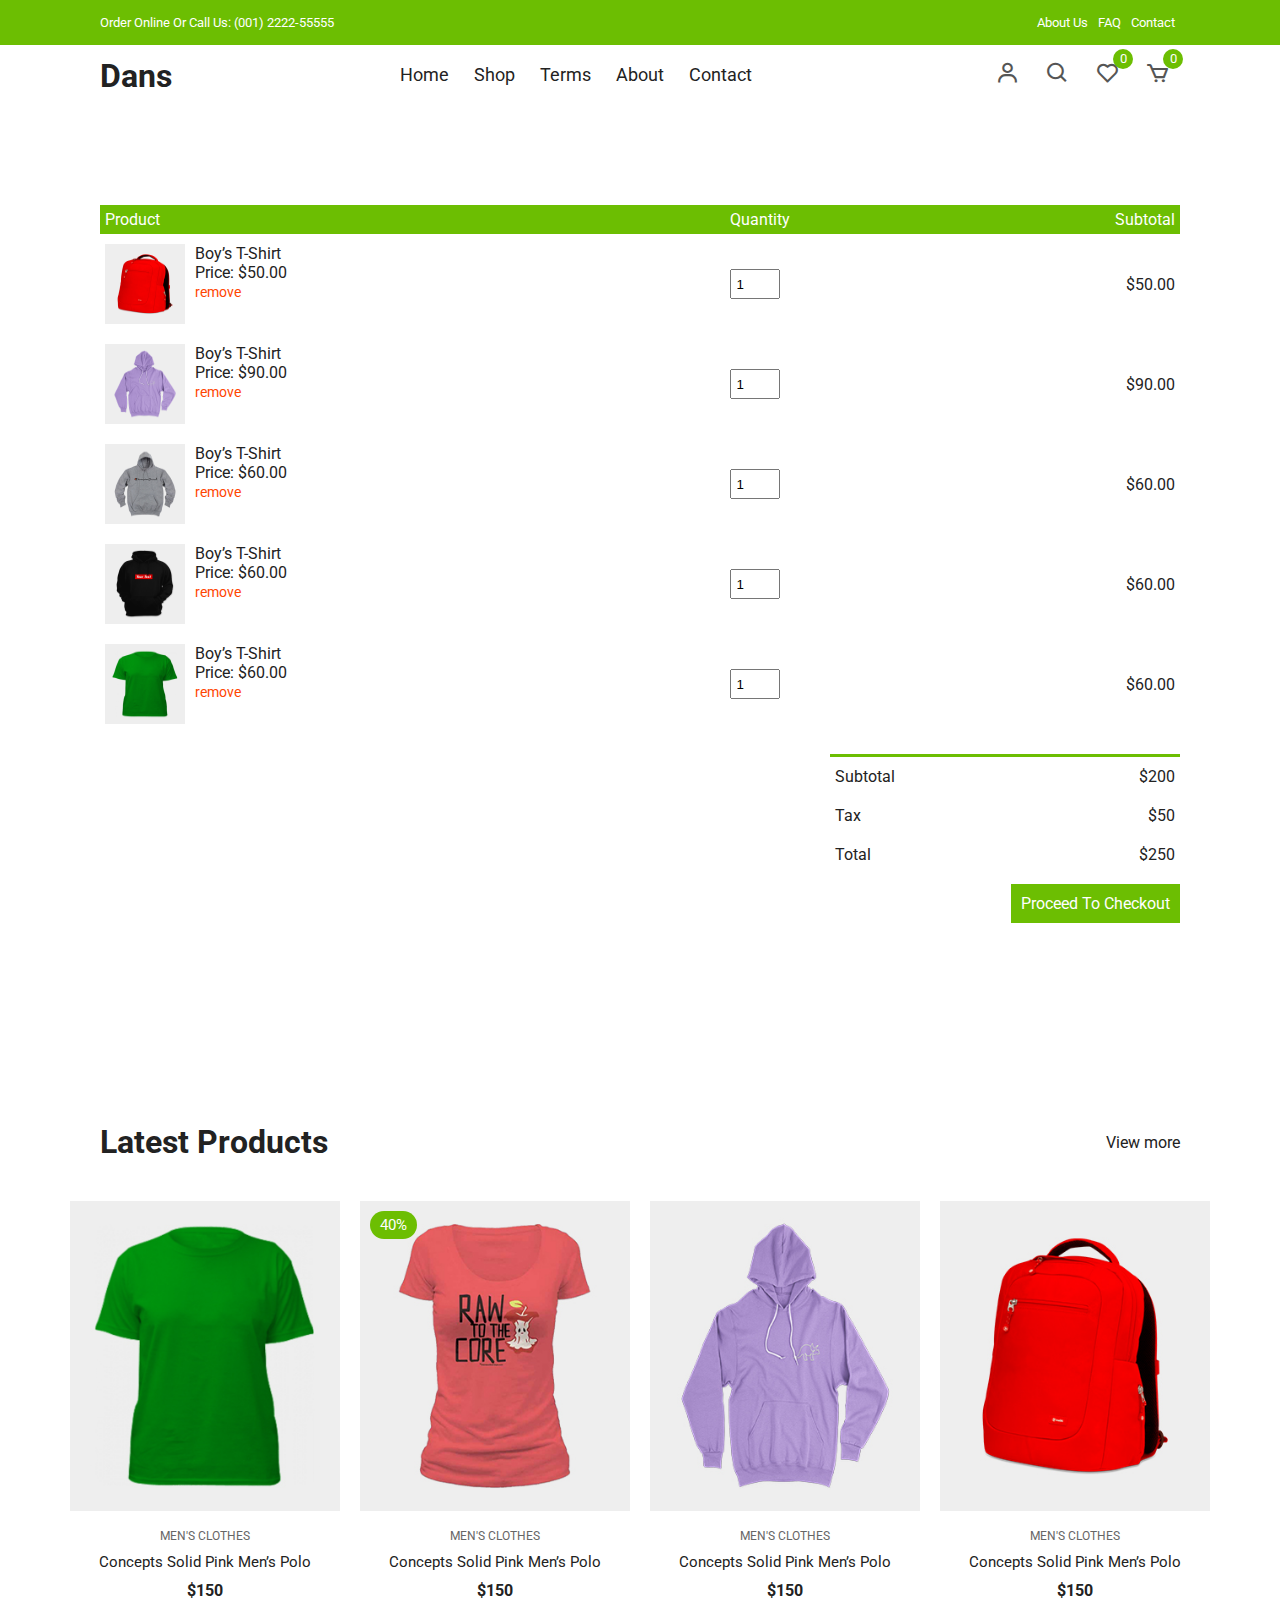
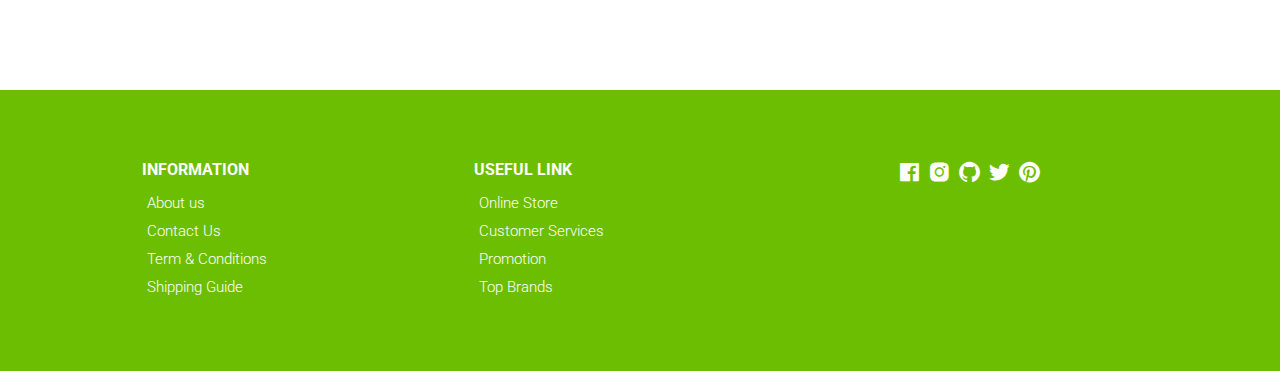
==== cart.html @ 0bd661a9 "Add files via upload" ====
<!DOCTYPE html>
<html lang="en">
  <head>
    <meta charset="UTF-8" />
    <meta name="viewport" content="width=device-width, initial-scale=1.0" />
    <!-- Box icons -->
    <link
      rel="stylesheet"
      href="https://cdn.jsdelivr.net/npm/boxicons@latest/css/boxicons.min.css"
    />
    <!-- Custom StyleSheet -->
    <link rel="stylesheet" href="./css/styles.css" />
    <title>Your Cart</title>
  </head>
  <body>
    <!-- Navigation -->
    <div class="top-nav">
      <div class="container d-flex">
        <p>Order Online Or Call Us: (001) 2222-55555</p>
        <ul class="d-flex">
          <li><a href="#">About Us</a></li>
          <li><a href="#">FAQ</a></li>
          <li><a href="#">Contact</a></li>
        </ul>
      </div>
    </div>
    <div class="navigation">
      <div class="nav-center container d-flex">
        <a href="index.html" class="logo"><h1>Dans</h1></a>

        <ul class="nav-list d-flex">
          <li class="nav-item">
            <a href="/" class="nav-link">Home</a>
          </li>
          <li class="nav-item">
            <a href="product.html" class="nav-link">Shop</a>
          </li>
          <li class="nav-item">
            <a href="#terms" class="nav-link">Terms</a>
          </li>
          <li class="nav-item">
            <a href="#about" class="nav-link">About</a>
          </li>
          <li class="nav-item">
            <a href="#contact" class="nav-link">Contact</a>
          </li>
          <li class="icons d-flex">
            <a href="login.html" class="icon">
              <i class="bx bx-user"></i>
            </a>
            <div class="icon">
              <i class="bx bx-search"></i>
            </div>
            <div class="icon">
              <i class="bx bx-heart"></i>
              <span class="d-flex">0</span>
            </div>
            <a href="cart.html" class="icon">
              <i class="bx bx-cart"></i>
              <span class="d-flex">0</span>
            </a>
          </li>
        </ul>

        <div class="icons d-flex">
          <a href="login.html" class="icon">
            <i class="bx bx-user"></i>
          </a>
          <div class="icon">
            <i class="bx bx-search"></i>
          </div>
          <div class="icon">
            <i class="bx bx-heart"></i>
            <span class="d-flex">0</span>
          </div>
          <a href="cart.html" class="icon">
            <i class="bx bx-cart"></i>
            <span class="d-flex">0</span>
          </a>
        </div>

        <div class="hamburger">
          <i class="bx bx-menu-alt-left"></i>
        </div>
      </div>
    </div>

    <!-- Cart Items -->
    <div class="container cart">
      <table>
        <tr>
          <th>Product</th>
          <th>Quantity</th>
          <th>Subtotal</th>
        </tr>
        <tr>
          <td>
            <div class="cart-info">
              <img src="./images/product-2.jpg" alt="" />
              <div>
                <p>Boy’s T-Shirt</p>
                <span>Price: $50.00</span> <br />
                <a href="#">remove</a>
              </div>
            </div>
          </td>
          <td><input type="number" value="1" min="1" /></td>
          <td>$50.00</td>
        </tr>
        <tr>
          <td>
            <div class="cart-info">
              <img src="./images/product-3.jpg" alt="" />
              <div>
                <p>Boy’s T-Shirt</p>
                <span>Price: $90.00</span> <br />
                <a href="#">remove</a>
              </div>
            </div>
          </td>
          <td><input type="number" value="1" min="1" /></td>
          <td>$90.00</td>
        </tr>
        <tr>
          <td>
            <div class="cart-info">
              <img src="./images/product-4.jpg" alt="" />
              <div>
                <p>Boy’s T-Shirt</p>
                <span>Price: $60.00</span> <br />
                <a href="#">remove</a>
              </div>
            </div>
          </td>
          <td><input type="number" value="1" min="1" /></td>
          <td>$60.00</td>
        </tr>
        <tr>
          <td>
            <div class="cart-info">
              <img src="./images/product-5.jpg" alt="" />
              <div>
                <p>Boy’s T-Shirt</p>
                <span>Price: $60.00</span> <br />
                <a href="#">remove</a>
              </div>
            </div>
          </td>
          <td><input type="number" value="1" min="1" /></td>
          <td>$60.00</td>
        </tr>
        <tr>
          <td>
            <div class="cart-info">
              <img src="./images/product-6.jpg" alt="" />
              <div>
                <p>Boy’s T-Shirt</p>
                <span>Price: $60.00</span> <br />
                <a href="#">remove</a>
              </div>
            </div>
          </td>
          <td><input type="number" value="1" min="1" /></td>
          <td>$60.00</td>
        </tr>
      </table>
      <div class="total-price">
        <table>
          <tr>
            <td>Subtotal</td>
            <td>$200</td>
          </tr>
          <tr>
            <td>Tax</td>
            <td>$50</td>
          </tr>
          <tr>
            <td>Total</td>
            <td>$250</td>
          </tr>
        </table>
        <a href="#" class="checkout btn">Proceed To Checkout</a>
      </div>
    </div>

    <!-- Latest Products -->
    <section class="section featured">
      <div class="top container">
        <h1>Latest Products</h1>
        <a href="#" class="view-more">View more</a>
      </div>
      <div class="product-center container">
        <div class="product-item">
          <div class="overlay">
            <a href="" class="product-thumb">
              <img src="./images/product-6.jpg" alt="" />
            </a>
          </div>
          <div class="product-info">
            <span>MEN'S CLOTHES</span>
            <a href="">Concepts Solid Pink Men’s Polo</a>
            <h4>$150</h4>
          </div>
          <ul class="icons">
            <li><i class="bx bx-heart"></i></li>
            <li><i class="bx bx-search"></i></li>
            <li><i class="bx bx-cart"></i></li>
          </ul>
        </div>
        <div class="product-item">
          <div class="overlay">
            <a href="" class="product-thumb">
              <img src="./images/product-1.jpg" alt="" />
            </a>
            <span class="discount">40%</span>
          </div>
          <div class="product-info">
            <span>MEN'S CLOTHES</span>
            <a href="">Concepts Solid Pink Men’s Polo</a>
            <h4>$150</h4>
          </div>
          <ul class="icons">
            <li><i class="bx bx-heart"></i></li>
            <li><i class="bx bx-search"></i></li>
            <li><i class="bx bx-cart"></i></li>
          </ul>
        </div>
        <div class="product-item">
          <div class="overlay">
            <a href="" class="product-thumb">
              <img src="./images/product-3.jpg" alt="" />
            </a>
          </div>
          <div class="product-info">
            <span>MEN'S CLOTHES</span>
            <a href="">Concepts Solid Pink Men’s Polo</a>
            <h4>$150</h4>
          </div>
          <ul class="icons">
            <li><i class="bx bx-heart"></i></li>
            <li><i class="bx bx-search"></i></li>
            <li><i class="bx bx-cart"></i></li>
          </ul>
        </div>
        <div class="product-item">
          <div class="overlay">
            <a href="" class="product-thumb">
              <img src="./images/product-2.jpg" alt="" />
            </a>
          </div>
          <div class="product-info">
            <span>MEN'S CLOTHES</span>
            <a href="">Concepts Solid Pink Men’s Polo</a>
            <h4>$150</h4>
          </div>
          <ul class="icons">
            <li><i class="bx bx-heart"></i></li>
            <li><i class="bx bx-search"></i></li>
            <li><i class="bx bx-cart"></i></li>
          </ul>
        </div>
      </div>
    </section>

    <!-- Footer -->
    <footer class="footer">
      <div class="row">
        <div class="col d-flex">
          <h4>INFORMATION</h4>
          <a href="">About us</a>
          <a href="">Contact Us</a>
          <a href="">Term & Conditions</a>
          <a href="">Shipping Guide</a>
        </div>
        <div class="col d-flex">
          <h4>USEFUL LINK</h4>
          <a href="">Online Store</a>
          <a href="">Customer Services</a>
          <a href="">Promotion</a>
          <a href="">Top Brands</a>
        </div>
        <div class="col d-flex">
          <span><i class="bx bxl-facebook-square"></i></span>
          <span><i class="bx bxl-instagram-alt"></i></span>
          <span><i class="bx bxl-github"></i></span>
          <span><i class="bx bxl-twitter"></i></span>
          <span><i class="bx bxl-pinterest"></i></span>
        </div>
      </div>
    </footer>

    <!-- Custom Script -->
    <script src="./js/index.js"></script>
  </body>
</html>
---- css/styles.css ----
/* Fonts */
@import url('https://fonts.googleapis.com/css2?family=Roboto:wght@100;300;400;500;700&display=swap');

/* Color Variables */
:root {
  --white: #fff;
  --black: #222;
  --green: #6cbe02;
  --grey1: #f0f0f0;
  --grey2: #e9d7d3;
}

/* Basic Reset */
*,
*::before,
*::after {
  margin: 0;
  padding: 0;
  box-sizing: inherit;
}

html {
  box-sizing: border-box;
  font-size: 62.5%;
}

body {
  font-family: 'Roboto', sans-serif;
  font-size: 1.6rem;
  background-color: var(--white);
  color: var(--black);
  font-weight: 400;
  font-style: normal;
}

a {
  text-decoration: none;
  color: var(--black);
}

li {
  list-style: none;
}

.container {
  max-width: 114rem;
  margin: 0 auto;
  padding: 0 3rem;
}

.d-flex {
  display: flex;
  align-items: center;
}

/* 
=================
Header
=================
*/

.header {
  position: relative;
  min-height: 100vh;
  overflow-x: hidden;
}

.top-nav {
  background-color: var(--green);
  font-size: 1.3rem;
  color: var(--white);
}

.top-nav div {
  justify-content: space-between;
  height: 4.5rem;
}

.top-nav a {
  color: var(--white);
  padding: 0 0.5rem;
}

/* 
=================
Navigation
=================
*/
.navigation {
  height: 6rem;
  line-height: 6rem;
}

.nav-center {
  justify-content: space-between;
}

.nav-list .icons {
  display: none;
}

.nav-center .nav-item:not(:last-child) {
  margin-right: 0.5rem;
}

.nav-center .nav-link {
  font-size: 1.8rem;
  padding: 1rem;
}

.nav-center .nav-link:hover {
  color: var(--green);
}

.nav-center .hamburger {
  display: none;
  font-size: 2.3rem;
  color: var(--black);
  cursor: pointer;
}

/* Icons */

.icon {
  cursor: pointer;
  font-size: 2.5rem;
  padding: 0 1rem;
  color: #555;
  position: relative;
}

.icon:not(:last-child) {
  margin-right: 0.5rem;
}

.icon span {
  position: absolute;
  top: 3px;
  right: -3px;
  background-color: var(--green);
  color: var(--white);
  border-radius: 50%;
  font-size: 1.3rem;
  height: 2rem;
  width: 2rem;
  justify-content: center;
}

@media only screen and (max-width: 768px) {
  .nav-list {
    position: fixed;
    top: 12%;
    left: -35rem;
    flex-direction: column;
    align-items: flex-start;
    box-shadow: 5px 5px 10px rgba(0, 0, 0, 0.2);
    background-color: white;
    height: 100%;
    width: 0%;
    max-width: 35rem;
    z-index: 100;
    transition: all 300ms ease-in-out;
  }

  .nav-list.open {
    left: 0;
    width: 100%;
  }

  .nav-list .nav-item {
    margin: 0 0 1rem 0;
    width: 100%;
  }

  .nav-list .nav-link {
    font-size: 2rem;
    color: var(--black);
  }

  .nav-center .hamburger {
    display: block;
    color: var(--black);
    font-size: 3rem;
  }

  .icons {
    display: none;
  }

  .nav-list .icons {
    display: flex;
  }

  .top-nav ul {
    display: none;
  }

  .top-nav div {
    justify-content: center;
    height: 3rem;
  }
}

/* 
=================
Hero Area
=================
*/

.hero,
.hero .glide__slides {
  background-color: var(--grey2);
  position: relative;
  height: calc(100vh - 6rem);
  margin: 0 4rem;
  overflow: hidden;
}

.hero .center {
  display: flex;
  align-items: center;
  justify-content: center;
  position: relative;
  height: 100%;
  padding-top: 3rem;
}

.hero .left {
  position: absolute;
  top: 0%;
  left: 25rem;
  opacity: 0;
  transition: all 1000ms ease-in-out;
}

.hero .left h1 {
  font-size: 5rem;
  margin: 1rem 0;
}

.hero .left p {
  font-size: 1.6rem;
  margin-bottom: 1rem;
}

.hero .left .hero-btn {
  display: inline-block;
  padding: 1rem 3rem;
  font-size: 1.6rem;
  margin-top: 1rem;
  background-color: var(--green);
  color: white;
}

.hero .right {
  flex: 0 0 50%;
  height: 100%;
  position: relative;
  text-align: center;
}

.hero .right img {
  position: absolute;
  width: 55rem;
  opacity: 0;
  transition: all 1000ms ease-in-out;
}

.center .right img.img1 {
  width: 85%;
  right: -25%;
  bottom: -50%;
}

.center .right img.img2 {
  width: 90%;
  right: -40%;
  bottom: -40%;
}

.glide__slide--active .center .right img {
  bottom: -3%;
  opacity: 1;
}

.glide__slide--active .left {
  opacity: 1;
  top: 35%;
}

/*
======================
Hero Media Query
======================
*/
@media only screen and (max-width: 1500px) {
  .hero .left {
    left: 0;
  }
}
@media only screen and (max-width: 999px) {
  .glide__slide--active .left {
    top: 15%;
  }

  .center .right img.img1 {
    width: 90%;
  }

  .center .right img.img2 {
    width: 100%;
  }
}

@media only screen and (max-width: 567px) {
  .center .right img.img1 {
    width: 30rem;
  }

  .center .right img.img2 {
    width: 33rem;
  }

  .hero,
  .hero .glide__slides {
    margin: 0;
    padding: 0 3rem;
  }

  .hero .left h1 {
    font-size: 3rem;
  }

  .hero .left span {
    font-size: 1.4rem;
  }
  .hero .left p {
    font-size: 1.5rem;
    width: 80%;
  }
}

/* Category Section */
.section {
  padding: 10rem 0 5rem 0;
  overflow: hidden;
}

.cat-center {
  display: flex;
  align-items: center;
  justify-content: center;
  max-width: 114rem;
  margin: auto;
  padding: 0 3rem;
}

.cat-center .cat {
  max-width: 37rem;
  height: 25rem;
  overflow: hidden;
  position: relative;
  cursor: pointer;
  text-align: center;
}

.cat-center .cat:not(:last-child) {
  margin-right: 3rem;
}

.cat-center .cat img {
  width: 36.5rem;
  height: 100%;
  margin: auto;
  object-fit: cover;
  transition: all 2s ease;
}

.cat-center .cat:hover img {
  transform: scale(1.1);
}

.cat-center .cat div {
  position: absolute;
  bottom: 15%;
  left: 50%;
  transform: translateX(-50%);
  background-color: var(--white);
  width: 18rem;
  height: 5rem;
  line-height: 5rem;
  text-align: center;
  font-size: 2rem;
  font-weight: 500;
}

@media only screen and (max-width: 1200px) {
  .cat-center .cat img {
    width: 30rem;
  }
}

@media only screen and (max-width: 967px) {
  .cat-center .cat {
    max-width: 25rem;
    height: 20rem;
  }

  .cat-center .cat img {
    width: 25rem;
  }
}

@media only screen and (max-width: 768px) {
  .section {
    padding: 5rem 0;
  }

  .cat-center {
    flex-direction: column;
    padding: 3rem;
  }

  .cat-center .cat {
    max-width: 100%;
    height: 30rem;
  }

  .cat-center .cat:not(:last-child) {
    margin-right: 0rem;
    margin-bottom: 5rem;
  }

  .cat-center .cat img {
    width: 100%;
  }
}

/* New Arrivals */
.title {
  text-align: center;
  margin-bottom: 5rem;
}

.title h1 {
  font-size: 3rem;
  text-transform: uppercase;
  margin-bottom: 1rem;
  font-weight: 500;
}

.product-center {
  display: flex;
  align-items: center;
  justify-content: center;
  flex-wrap: wrap;
  max-width: 120rem;
  margin: 0 auto;
  padding: 0 2rem;
}

.product-item {
  position: relative;
  width: 27rem;
  margin: 0 auto;
  margin-bottom: 3rem;
}

.product-thumb img {
  width: 100%;
  height: 31rem;
  object-fit: cover;
  transition: all 500ms linear;
}

.product-info {
  padding: 1rem;
  text-align: center;
}

.product-info span {
  display: inline-block;
  font-size: 1.2rem;
  color: #666;
  margin-bottom: 1rem;
}

.product-info a {
  font-size: 1.5rem;
  display: block;
  margin-bottom: 1rem;
  transition: all 300ms ease;
}

.product-info a:hover {
  color: var(--green);
}

.product-item .icons {
  position: absolute;
  left: 50%;
  top: 35%;
  transform: translateX(-50%);
  display: flex;
  align-items: center;
}

.product-item .icons li {
  background-color: var(--white);
  text-align: center;
  padding: 1rem 1.5rem;
  font-size: 2.3rem;
  cursor: pointer;
  transition: 300ms ease-out;
  transform: translateY(20px);
  visibility: hidden;
  opacity: 0;
}

.product-item .icons li:first-child {
  transition-delay: 0.1s;
}

.product-item .icons li:nth-child(2) {
  transition-delay: 0.2s;
}

.product-item .icons li:nth-child(3) {
  transition-delay: 0.3s;
}

.product-item:hover .icons li {
  visibility: visible;
  opacity: 1;
  transform: translateY(0);
}

.product-item .icons li:not(:last-child) {
  margin-right: 0.5rem;
}

.product-item .icons li:hover {
  background-color: var(--green);
  color: var(--white);
}

.product-item .overlay {
  position: relative;
  overflow: hidden;
  cursor: pointer;
  width: 100%;
}

.product-item .overlay::after {
  content: '';
  position: absolute;
  top: 0;
  left: 0;
  width: 100%;
  height: 100%;
  background-color: rgba(0, 0, 0, 0.5);
  visibility: hidden;
  opacity: 0;
  transition: 300ms ease-out;
}

.product-item:hover .overlay::after {
  visibility: visible;
  opacity: 1;
}

.product-item:hover .product-thumb img {
  transform: scale(1.1);
}

.product-item .discount {
  position: absolute;
  top: 1rem;
  left: 1rem;
  background-color: var(--green);
  padding: 0.5rem 1rem;
  color: var(--white);
  border-radius: 2rem;
  font-size: 1.5rem;
}

@media only screen and (max-width: 567px) {
  .product-center {
    max-width: 100%;
    padding: 0 1rem;
  }

  .product-item {
    width: 40%;
    margin-bottom: 3rem;
  }

  .product-thumb img {
    height: 20rem;
  }

  .product-item {
    margin-right: 2rem;
  }

  .product-item .icons li {
    padding: 0.5rem 1rem;
    font-size: 1.8rem;
  }
}

/* Banner */

.banner {
  position: relative;
  background-color: var(--grey2);
  padding: 14rem 20%;
}

.banner .right img {
  position: absolute;
  bottom: 0;
  right: 10%;
  width: 75rem;
}

.banner .trend,
.banner p {
  display: block;
  font-size: 2rem;
  font-weight: 300;
  margin-bottom: 1.5rem;
}

.banner h1 {
  font-size: 5.4rem;
  color: var(--black);
  margin-bottom: 1.5rem;
}

.banner .btn {
  display: inline-block;
  margin-top: 2rem;
}

@media only screen and (max-width: 1500px) {
  .banner {
    padding: 14rem;
  }

  .banner .right img {
    right: 3rem;
    width: 70rem;
  }
}

@media only screen and (max-width: 996px) {
  .banner {
    padding: 8rem 2rem;
  }

  .banner .trend,
  .banner p {
    font-size: 1.5rem;
  }

  .banner h1 {
    font-size: 4rem;
  }

  .banner .right img {
    right: -6%;
    width: 50rem;
  }
}

@media only screen and (max-width: 768px) {
  .banner {
    display: grid;
    grid-template-columns: 1fr;
    height: 80vh;
  }

  .banner .left {
    width: 100%;
    margin-bottom: 3rem;
  }

  .banner .right {
    flex: 0 0 50%;
  }

  .banner .right img {
    right: 0;
    width: 50rem;
    left: 50%;
    transform: translateX(-50%);
  }
}

@media only screen and (max-width: 567px) {
  .banner {
    padding: 8rem 5rem;
  }

  .banner .trend,
  .banner p {
    font-size: 1.3rem;
    margin-bottom: 1rem;
  }

  .banner h1 {
    font-size: 3rem;
    margin-bottom: 1rem;
  }

  .banner .btn {
    padding: 0.8rem 1.7rem;
    font-size: 1.4rem;
  }

  .banner .right img {
    width: 45rem;
  }
}

/* Contact */
.contact {
  background-color: var(--black);
  color: var(--white);
  padding: 10rem 20rem;
}

.contact .row {
  display: grid;
  grid-template-columns: 1fr 1fr;
  align-items: center;
}

.contact .row .col h2 {
  margin-bottom: 1.5rem;
}

.contact .row .col p {
  width: 70%;
  margin-bottom: 2rem;
}

.btn-1 {
  background-color: var(--green);
  color: var(--white);
  display: inline-block;
  border-radius: 1rem;
  padding: 1rem 2rem;
}

.contact form div {
  position: relative;
  width: 80%;
  margin: 0 auto;
}

.contact form input {
  font-family: 'Roboto', sans-serif;
  text-indent: 2rem;
  width: 100%;
  border-radius: 1rem;
  padding: 1.5rem 0;
  outline: none;
  border: none;
}

.contact form a {
  position: absolute;
  top: 0;
  right: 0;
  background-color: var(--green);
  color: white;
  margin: 0.5rem;
  padding: 1rem 3rem;
  border-radius: 1rem;
}

@media only screen and (max-width: 996px) {
  .contact {
    padding: 8rem 8rem;
  }
}

@media only screen and (max-width: 768px) {
  .contact .row {
    grid-template-columns: 1fr;
    gap: 5rem 0;
  }

  .contact form div {
    width: 100%;
  }
}

@media only screen and (max-width: 567px) {
  .contact {
    padding: 8rem 1rem;
  }
}

/* Footer */
.footer {
  padding: 7rem 1rem;
  background-color: var(--green);
}

footer .row {
  display: grid;
  grid-template-columns: 1fr 1fr 1fr;
  max-width: 99.6rem;
  margin: 0 auto;
}

.footer .col {
  flex-direction: column;
  color: var(--white);
  align-items: flex-start;
}

.footer .col:last-child {
  flex-direction: row;
  justify-content: center;
}

.footer .col:last-child span {
  font-size: 2.5rem;
  margin-right: 0.5rem;
  color: var(--white);
}

.footer .col a {
  color: var(--white);
  font-size: 1.5rem;
  padding: 0.5rem;
  font-weight: 300;
}

.footer .col h4 {
  margin-bottom: 1rem;
}

@media only screen and (max-width: 567px) {
  footer .row {
    grid-template-columns: 1fr;
    row-gap: 3rem;
  }
}

/* Popup */
.popup {
  position: fixed;
  top: 0;
  left: 0;
  width: 100%;
  height: 100vh;
  background-color: rgba(0, 0, 0, 0.5);
  z-index: 9999;
  transition: 0.3s;
  transform: scale(1);
}

.popup-content {
  position: absolute;
  top: 50%;
  left: 50%;
  width: 90%;
  max-width: 110rem;
  margin: 0 auto;
  height: 55rem;
  transform: translate(-50%, -50%);
  padding: 1.6rem;
  display: table;
  overflow: hidden;
  background-color: var(--white);
}

.popup-close {
  display: flex;
  align-items: center;
  justify-content: center;
  position: absolute;
  top: 2rem;
  right: 2rem;
  padding: 0.5rem;
  background-color: var(--green);
  border-radius: 50%;
  cursor: pointer;
}

.popup-close {
  font-size: 3rem;
  color: white;
}

.popup-left {
  display: table-cell;
  width: 50%;
  height: 100%;
  vertical-align: middle;
}

.popup-right {
  display: table-cell;
  width: 50%;
  vertical-align: middle;
  padding: 3rem 5rem;
}

.popup-img-container {
  width: 100%;
  overflow: hidden;
}

.popup-img-container img.popup-img {
  display: block;
  width: 60rem;
  height: 45rem;
  max-width: 100%;
  border-radius: 1rem;
  object-fit: cover;
}

.right-content {
  text-align: center;
  width: 85%;
  margin: 0 auto;
}

.right-content h1 {
  font-size: 4rem;
  color: #000;
  margin-bottom: 1.6rem;
}

.right-content h1 span {
  color: var(--green);
}

.right-content p {
  font-size: 1.6rem;
  color: #555;
  margin-bottom: 1.6rem;
}

.popup-form {
  width: 100%;
  padding: 1.5rem 0;
  text-indent: 1rem;
  margin-bottom: 1.6rem;
  border-radius: 3rem;
  background-color: var(--green);
  color: white;
  font-size: 1.8rem;
  border: none;
}

.popup-form::placeholder {
  color: white;
}

.popup-form:focus {
  outline: none;
}

.right-content a:link,
.right-content a:visited {
  display: inline-block;
  padding: 1.8rem 5rem;
  border-radius: 3rem;
  font-weight: 700;
  color: var(--white);
  background-color: var(--black);
  border: 1px solid var(--grey2);
  transition: 0.3s;
}

.right-content a:hover {
  background-color: var(--green);
  border: 1px solid var(--grey2);
  color: var(--black);
}

.hide-popup {
  transform: scale(0.2);
  opacity: 0;
  visibility: hidden;
}

@media only screen and (max-width: 1200px) {
  .right-content {
    width: 100%;
  }

  .right-content h1 {
    font-size: 3.5rem;
    margin-bottom: 1.3rem;
  }
}

@media only screen and (max-width: 998px) {
  .popup-right {
    width: 100%;
  }

  .popup-left {
    display: none;
  }

  .right-content h1 {
    font-size: 5rem;
  }
}

@media only screen and (max-width: 768px) {
  .right-content h1 {
    font-size: 4rem;
  }

  .right-content p {
    font-size: 1.6rem;
  }

  .popup-form {
    width: 90%;
    margin: 0 auto;
    padding: 1.8rem 0;
    margin-bottom: 1.5rem;
  }

  .goto-top:link,
  .goto-top:visited {
    right: 5%;
    bottom: 5%;
  }
}

@media only screen and (max-width: 568px) {
  .popup-right {
    padding: 0 1.6rem;
  }

  .popup-content {
    height: 35rem;
    width: 90%;
    margin: 0 auto;
  }

  .right-content {
    width: 100%;
  }

  .right-content h1 {
    font-size: 3rem;
  }

  .right-content p {
    font-size: 1.4rem;
  }

  .popup-form {
    width: 100%;
    padding: 1.5rem 0;
    margin-bottom: 1.3rem;
  }

  .right-content a:link,
  .right-content a:visited {
    padding: 1.5rem 3rem;
  }

  .popup-close {
    top: 1rem;
    right: 1rem;
    padding: 0.5rem;
  }
}

/* All Products */
.section .top {
  display: flex;
  align-items: center;
  justify-content: space-between;
  margin-bottom: 4rem;
}

.all-products .top select {
  font-family: 'Poppins', sans-serif;
  width: 20rem;
  padding: 1rem;
  border: 1px solid #ccc;
  appearance: none;
  outline: none;
}

form {
  position: relative;
  z-index: 1;
}

form span {
  position: absolute;
  top: 50%;
  right: 1rem;
  transform: translateY(-50%);
  font-size: 2rem;
  z-index: 0;
}

@media only screen and (max-width: 768px) {
  .all-products .top select {
    width: 15rem;
  }
}

/* Pagination */
.pagination {
  display: flex;
  align-items: center;
  padding: 3rem 0 5rem 0;
}

.pagination span {
  display: inline-block;
  padding: 1rem 1.5rem;
  border: 1px solid var(--green);
  font-size: 1.8rem;
  margin-bottom: 2rem;
  cursor: pointer;
  transition: all 300ms ease-in-out;
}

.pagination span:hover {
  border: 1px solid var(--green);
  background-color: var(--green);
  color: #fff;
}

/* Cart Items */
.cart {
  margin: 10rem auto;
}

table {
  width: 100%;
  border-collapse: collapse;
}

.cart-info {
  display: flex;
  flex-wrap: wrap;
}

th {
  text-align: left;
  padding: 0.5rem;
  color: #fff;
  background-color: var(--green);
  font-weight: normal;
}

td {
  padding: 1rem 0.5rem;
}

td input {
  width: 5rem;
  height: 3rem;
  padding: 0.5rem;
}

td a {
  color: orangered;
  font-size: 1.4rem;
}

td img {
  width: 8rem;
  height: 8rem;
  margin-right: 1rem;
}

.total-price {
  display: flex;
  align-items: flex-end;
  flex-direction: column;
  margin-top: 2rem;
}

.total-price table {
  border-top: 3px solid var(--green);
  width: 100%;
  max-width: 35rem;
}

td:last-child {
  text-align: right;
}

th:last-child {
  text-align: right;
}

.checkout {
  display: inline-block;
  background-color: var(--green);
  color: white;
  padding: 1rem;
  margin-top: 1rem;
}

@media only screen and (max-width: 567px) {
  .cart-info p {
    display: none;
  }
}

/* Product Details */
.product-detail .details {
  display: grid;
  grid-template-columns: 1fr 1.2fr;
  gap: 7rem;
}

.product-detail .left {
  display: flex;
  flex-direction: column;
}

.product-detail .left .main {
  text-align: center;
  background-color: #f6f2f1;
  margin-bottom: 2rem;
  height: 45rem;
}

.product-detail .left .main img {
  object-fit: cover;
  height: 100%;
  width: 100%;
}

.product-detail .right span {
  display: inline-block;
  font-size: 1.5rem;
  margin-bottom: 1rem;
}

.product-detail .right h1 {
  font-size: 4rem;
  line-height: 1.2;
  margin-bottom: 2rem;
}

.product-detail .right .price {
  font-size: 600;
  font-size: 2rem;
  color: var(--green);
  margin-bottom: 2rem;
}

.product-detail .right div {
  display: inline-block;
  position: relative;
  z-index: -1;
}

.product-detail .right select {
  font-family: 'Poppins', sans-serif;
  width: 20rem;
  padding: 0.7rem;
  border: 1px solid #ccc;
  appearance: none;
  outline: none;
}

.product-detail form {
  margin-bottom: 2rem;
  z-index: 0;
}

.product-detail form span {
  position: absolute;
  top: 50%;
  right: 1rem;
  transform: translateY(-50%);
  font-size: 2rem;
  z-index: 0;
}

.product-detail .form {
  margin-bottom: 3rem;
}

.product-detail .form input {
  padding: 0.8rem;
  text-align: center;
  width: 3.5rem;
  margin-right: 2rem;
}

.product-detail .form .addCart {
  background: var(--green);
  padding: 0.8rem 4rem;
  color: #fff;
  border-radius: 3rem;
}

.product-detail h3 {
  text-transform: uppercase;
  margin-bottom: 2rem;
}

@media only screen and (max-width: 996px) {
  .product-detail .left {
    width: 30rem;
    height: 45rem;
  }

  .product-detail .details {
    gap: 3rem;
  }
}

@media only screen and (max-width: 650px) {
  .product-detail .details {
    grid-template-columns: 1fr;
  }

  .product-detail .right {
    margin-top: 1rem;
  }

  .product-detail .left {
    width: 100%;
    height: 45rem;
  }

  .product-detail .details {
    gap: 3rem;
  }
}

/* Login Form */
.login-form {
  padding: 5rem 0;
  max-width: 50rem;
  margin: 5rem auto;
}

.login-form form {
  display: flex;
  flex-direction: column;
}

.login-form form h1 {
  margin-bottom: 1rem;
}
.login-form form p {
  margin-bottom: 2rem;
}

.login-form form label {
  margin-bottom: 1rem;
}

.login-form form input {
  border: 1px solid #ccc;
  outline: none;
  padding: 1.5rem 0;
  text-indent: 1rem;
  font-size: 1.6rem;
  margin-bottom: 2rem;
  border-radius: 0.5rem;
}

.login-form form input::placeholder {
  font-size: 1.6rem;
  color: #222;
}

.login-form form .buttons {
  margin-top: 1rem;
}

.login-form form button {
  outline: none;
  border: none;
  font-size: 1.6rem;
  padding: 1rem 3rem;
  margin-right: 1.5rem;
  background-color: var(--green);
  color: white;
  cursor: pointer;
}

.login-form form p a {
  color: dodgerblue;
}
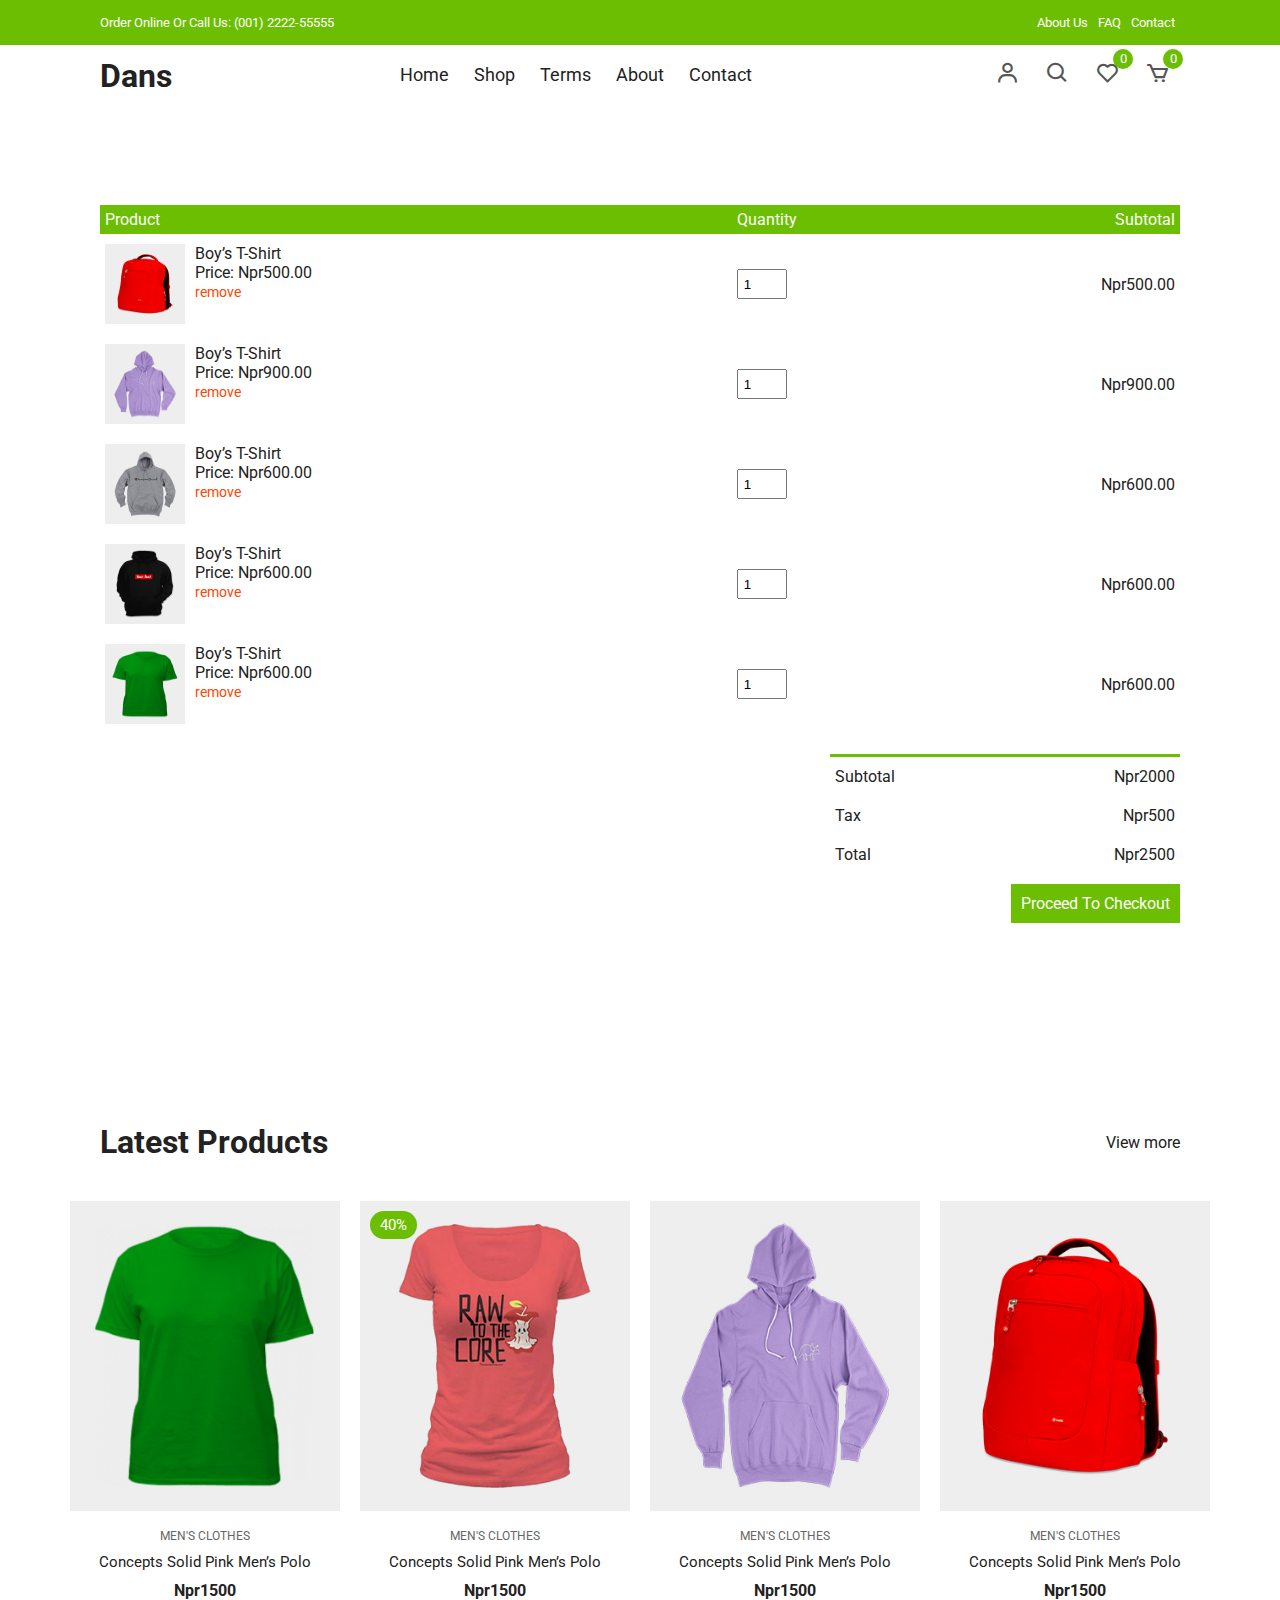
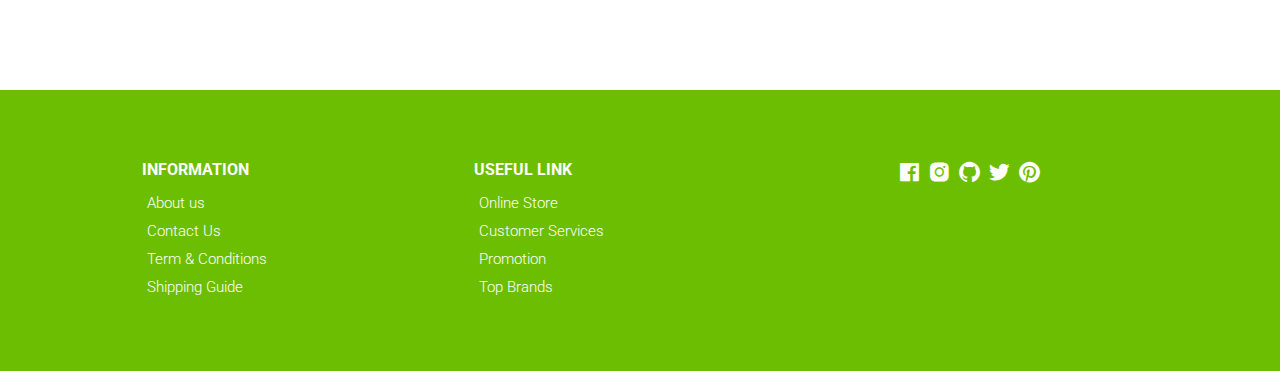
==== commit f5f2fb73: "Update cart.html" ====
--- a/cart.html
+++ b/cart.html
@@ -99,13 +99,13 @@
               <img src="./images/product-2.jpg" alt="" />
               <div>
                 <p>Boy’s T-Shirt</p>
-                <span>Price: $50.00</span> <br />
-                <a href="#">remove</a>
-              </div>
-            </div>
-          </td>
-          <td><input type="number" value="1" min="1" /></td>
-          <td>$50.00</td>
+                <span>Price: Npr500.00</span> <br />
+                <a href="#">remove</a>
+              </div>
+            </div>
+          </td>
+          <td><input type="number" value="1" min="1" /></td>
+          <td>Npr500.00</td>
         </tr>
         <tr>
           <td>
@@ -113,13 +113,13 @@
               <img src="./images/product-3.jpg" alt="" />
               <div>
                 <p>Boy’s T-Shirt</p>
-                <span>Price: $90.00</span> <br />
-                <a href="#">remove</a>
-              </div>
-            </div>
-          </td>
-          <td><input type="number" value="1" min="1" /></td>
-          <td>$90.00</td>
+                <span>Price: Npr900.00</span> <br />
+                <a href="#">remove</a>
+              </div>
+            </div>
+          </td>
+          <td><input type="number" value="1" min="1" /></td>
+          <td>Npr900.00</td>
         </tr>
         <tr>
           <td>
@@ -127,13 +127,13 @@
               <img src="./images/product-4.jpg" alt="" />
               <div>
                 <p>Boy’s T-Shirt</p>
-                <span>Price: $60.00</span> <br />
-                <a href="#">remove</a>
-              </div>
-            </div>
-          </td>
-          <td><input type="number" value="1" min="1" /></td>
-          <td>$60.00</td>
+                <span>Price: Npr600.00</span> <br />
+                <a href="#">remove</a>
+              </div>
+            </div>
+          </td>
+          <td><input type="number" value="1" min="1" /></td>
+          <td>Npr600.00</td>
         </tr>
         <tr>
           <td>
@@ -141,13 +141,13 @@
               <img src="./images/product-5.jpg" alt="" />
               <div>
                 <p>Boy’s T-Shirt</p>
-                <span>Price: $60.00</span> <br />
-                <a href="#">remove</a>
-              </div>
-            </div>
-          </td>
-          <td><input type="number" value="1" min="1" /></td>
-          <td>$60.00</td>
+                <span>Price: Npr600.00</span> <br />
+                <a href="#">remove</a>
+              </div>
+            </div>
+          </td>
+          <td><input type="number" value="1" min="1" /></td>
+          <td>Npr600.00</td>
         </tr>
         <tr>
           <td>
@@ -155,28 +155,28 @@
               <img src="./images/product-6.jpg" alt="" />
               <div>
                 <p>Boy’s T-Shirt</p>
-                <span>Price: $60.00</span> <br />
-                <a href="#">remove</a>
-              </div>
-            </div>
-          </td>
-          <td><input type="number" value="1" min="1" /></td>
-          <td>$60.00</td>
+                <span>Price: Npr600.00</span> <br />
+                <a href="#">remove</a>
+              </div>
+            </div>
+          </td>
+          <td><input type="number" value="1" min="1" /></td>
+          <td>Npr600.00</td>
         </tr>
       </table>
       <div class="total-price">
         <table>
           <tr>
             <td>Subtotal</td>
-            <td>$200</td>
+            <td>Npr2000</td>
           </tr>
           <tr>
             <td>Tax</td>
-            <td>$50</td>
+            <td>Npr500</td>
           </tr>
           <tr>
             <td>Total</td>
-            <td>$250</td>
+            <td>Npr2500</td>
           </tr>
         </table>
         <a href="#" class="checkout btn">Proceed To Checkout</a>
@@ -199,7 +199,7 @@
           <div class="product-info">
             <span>MEN'S CLOTHES</span>
             <a href="">Concepts Solid Pink Men’s Polo</a>
-            <h4>$150</h4>
+            <h4>Npr1500</h4>
           </div>
           <ul class="icons">
             <li><i class="bx bx-heart"></i></li>
@@ -217,7 +217,7 @@
           <div class="product-info">
             <span>MEN'S CLOTHES</span>
             <a href="">Concepts Solid Pink Men’s Polo</a>
-            <h4>$150</h4>
+            <h4>Npr1500</h4>
           </div>
           <ul class="icons">
             <li><i class="bx bx-heart"></i></li>
@@ -234,7 +234,7 @@
           <div class="product-info">
             <span>MEN'S CLOTHES</span>
             <a href="">Concepts Solid Pink Men’s Polo</a>
-            <h4>$150</h4>
+            <h4>Npr1500</h4>
           </div>
           <ul class="icons">
             <li><i class="bx bx-heart"></i></li>
@@ -251,7 +251,7 @@
           <div class="product-info">
             <span>MEN'S CLOTHES</span>
             <a href="">Concepts Solid Pink Men’s Polo</a>
-            <h4>$150</h4>
+            <h4>Npr1500</h4>
           </div>
           <ul class="icons">
             <li><i class="bx bx-heart"></i></li>
--- a/css/styles.css
+++ b/css/styles.css
@@ -202,9 +202,8 @@
 }
 
 /* 
-=================
 Hero Area
-=================
+
 */
 
 .hero,
